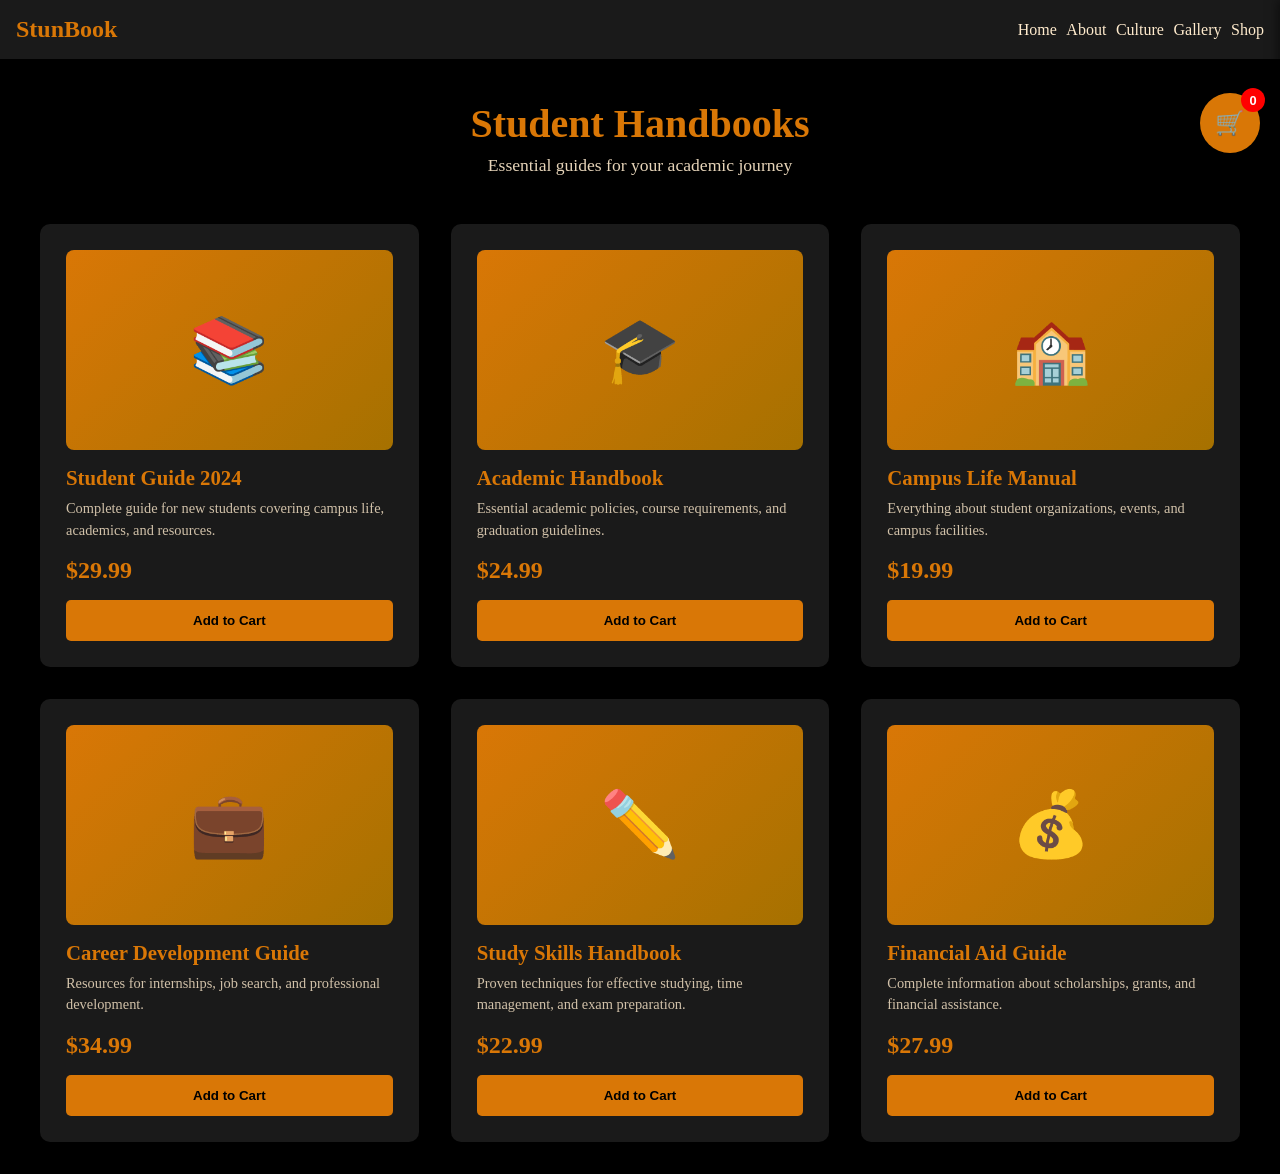
==== checkout.html @ c20317f0 "first commit" ====
<!DOCTYPE html>
<html lang="en">
<head>
    <meta charset="UTF-8">
    <meta name="viewport" content="width=device-width, initial-scale=1.0">
    <title>Checkout - Root & Rythm</title>
    <link rel="stylesheet" href="root.css">
    <link rel="stylesheet" href="checkout.css">
</head>
<body>
    <nav class="nav-bar">
        <h2 class="logo">StunBook</h2>

        <input type="checkbox" id="menu">
        <label for="menu">
           <span class="menu-icon"></span>
        </label>

        <ul class="nav-links">
            <li><a href="root.html">Home</a></li>
            <li><a href="#">About</a></li>
            <li><a href="culture.html">Culture</a></li>
            <li><a href="#">Gallery</a></li>
            <li><a href="handbooks.html">Shop</a></li>
        </ul>
    </nav>

    <section class="checkout-section">
        <div class="checkout-container">
            <h1>Checkout</h1>
            
            <div class="checkout-content">
                <div class="checkout-form-container">
                    <h2>Shipping Information</h2>
                    <form id="checkoutForm" class="checkout-form">
                        <div class="form-group">
                            <label for="fullName">Full Name *</label>
                            <input type="text" id="fullName" name="fullName" required>
                        </div>

                        <div class="form-group">
                            <label for="email">Email Address *</label>
                            <input type="email" id="email" name="email" required>
                        </div>

                        <div class="form-group">
                            <label for="phone">Phone Number *</label>
                            <input type="tel" id="phone" name="phone" required>
                        </div>

                        <div class="form-group">
                            <label for="address">Street Address *</label>
                            <input type="text" id="address" name="address" required>
                        </div>

                        <div class="form-row">
                            <div class="form-group">
                                <label for="city">City *</label>
                                <input type="text" id="city" name="city" required>
                            </div>
                            <div class="form-group">
                                <label for="zipCode">ZIP Code *</label>
                                <input type="text" id="zipCode" name="zipCode" required>
                            </div>
                        </div>

                        <div class="form-group">
                            <label for="country">Country *</label>
                            <input type="text" id="country" name="country" required>
                        </div>

                        <h2>Payment Information</h2>

                        <div class="form-group">
                            <label for="cardName">Name on Card *</label>
                            <input type="text" id="cardName" name="cardName" required>
                        </div>

                        <div class="form-group">
                            <label for="cardNumber">Card Number *</label>
                            <input type="text" id="cardNumber" name="cardNumber" placeholder="1234 5678 9012 3456" maxlength="19" required>
                        </div>

                        <div class="form-row">
                            <div class="form-group">
                                <label for="expiryDate">Expiry Date *</label>
                                <input type="text" id="expiryDate" name="expiryDate" placeholder="MM/YY" maxlength="5" required>
                            </div>
                            <div class="form-group">
                                <label for="cvv">CVV *</label>
                                <input type="text" id="cvv" name="cvv" placeholder="123" maxlength="4" required>
                            </div>
                        </div>

                        <div class="payment-methods">
                            <p>Accepted Payment Methods:</p>
                            <div class="payment-icons">
                                <span>💳</span>
                                <span>🔷</span>
                                <span>🔵</span>
                                <span>🔴</span>
                            </div>
                        </div>

                        <button type="submit" class="submit-btn">Complete Purchase</button>
                    </form>
                </div>

                <div class="order-summary">
                    <h2>Order Summary</h2>
                    <div id="orderItems" class="order-items">
                        <!-- Order items will be loaded here -->
                    </div>
                    <div class="order-totals">
                        <div class="total-row">
                            <span>Subtotal:</span>
                            <span>$<span id="subtotal">0.00</span></span>
                        </div>
                        <div class="total-row">
                            <span>Shipping:</span>
                            <span>$<span id="shipping">5.00</span></span>
                        </div>
                        <div class="total-row total-final">
                            <span>Total:</span>
                            <span>$<span id="finalTotal">0.00</span></span>
                        </div>
                    </div>
                </div>
            </div>
        </div>
    </section>

    <div id="successModal" class="modal">
        <div class="modal-content">
            <span class="close-modal" onclick="closeModal()">&times;</span>
            <div class="success-icon">✓</div>
            <h2>Order Placed Successfully!</h2>
            <p>Thank you for your purchase. Your order confirmation has been sent to your email.</p>
            <button onclick="goToShop()" class="back-to-shop-btn">Continue Shopping</button>
        </div>
    </div>

    <script src="cart.js"></script>
    <script src="checkout.js"></script>
</body>
</html>
---- root.css ----
* {
    box-sizing: border-box;
    margin: 0;
    border: 0;
}

:root {
    --bg-color: #000000;
    --primary-color: #1a1a1a;
    --secondary-color: #ffebcd;
    --necessary-color: #d97706;
    --nav-padding: 1em;
}

html, body {
    background-color: var(--bg-color);
}

.nav-bar {
    display: flex;
    justify-content: space-between;
    align-items: center;
    background-color: var(--primary-color);
    padding: var(--nav-padding);
    position: fixed;
    right: 0;
    left: 0;
    z-index: 1000;
}

input {
    display: none;
}

label {
    display: flex;
    justify-content: center;
    align-items: center;
    width: 45px;
    height: 45px;
    background: transparent;
    position: relative;
    display: none;
}

.menu-icon, 
.menu-icon::after, 
.menu-icon::before {
    position: absolute;
    background-color: var(--secondary-color);
    width: 40px;
    height: 5px;
    border-radius: 5px;
    transition: all 0.5s;
    cursor: none;
}


.menu-icon::after, 
.menu-icon::before {
    content: '';
}

.menu-icon::before {
    transform: translate(-0px, -12px);
}

.menu-icon::after {
    transform: translate(-0px, 12px);
}

.logo {
    color: var(--necessary-color);
    font-weight: 900;
    text-wrap: nowrap;
}

.nav-bar .nav-links {
    display: flex;
    justify-content: center;
    align-items: center;
    gap: .6em;
}

@media screen and (max-width: 768px) {
    label {
        display: flex;
    }

    input:checked + label .menu-icon {
        background-color: transparent;
    }

    input:checked + label .menu-icon::before {
        transform: rotate(45deg);
    }

    input:checked + label .menu-icon::after {
        transform: rotate(-45deg);
    }

    .nav-bar .nav-links {
        position: fixed;
        top: 0;
        left: 0;
        background-color: rgba(0, 0, 0, 0.2);
        height: 25%;
        min-width: 100%;
        margin-top: 4.7rem;
        display: flex;
        flex-direction: column;
        gap: 1rem;
        align-items: center;
        justify-content: center;
        opacity: 0;
        transition: all 0.5s;
        transform: translateY(0px);
    }

    input:checked ~ .nav-links {
        transform: translateY(1px);
        opacity: 1;
    }

    .hero-text h1{
        text-wrap: nowrap;
        font-size: 1.8rem;
        text-align: center;
    }

    .hero-text p {
        font-size: .9rem;
    }
}

.nav-links li {
    list-style: none;
}

.nav-links li a {
    text-decoration: none;
    color: var(--secondary-color);
    position: relative;
}

.nav-links a::after {
    content: '';
    width: 0%;
    height: 1px;
    background: var(--secondary-color);
    position: absolute;
    bottom: 0;
    left: 0;
    transform: translateX(0);
    transition: all 0.3s;
}

.nav-links a:hover::after {
    width: 100%;
    transform: translateX(1);
}



.hero {
    background-image: url('images/background.jpg');
    position: relative;
    background-repeat: no-repeat;
    background-position: center;
    background-size: cover;
    background-attachment: fixed;
    height: 100vh;
    z-index: 999;
    display: flex;
    align-items: center;
    justify-content: center;
}

.overlay {
    position: absolute;
    background-color: rgba(0, 0, 0, 0.5);
    top: 0;
    right: 0;
    bottom: 0;
    left: 0;
    backdrop-filter: blur(2px);
}

.hero-text {
    position: absolute;
    color: var(--secondary-color);
}

.hero-text h1 {
    color: var(--necessary-color);
}

.hero-text p {
    text-align: center;
}

button {
    display: block;
    background-color: var(--necessary-color);
    border-radius: 30px;
    padding: 8px;
    max-width: 100%;
    margin: 0 auto;
    margin-top: 1em;
    color: var(--bg-color);
    font-weight: 700;
}

button a {
    
    text-decoration: none;
}

button:hover {
    background-color: #a67100;
    color: var(--primary-color);
}
---- checkout.css ----
.checkout-section {
    padding: 100px 2rem 2rem;
    min-height: 100vh;
    background-color: var(--bg-color);
}

.checkout-container {
    max-width: 1200px;
    margin: 0 auto;
    color: var(--secondary-color);
}

.checkout-container h1 {
    color: var(--necessary-color);
    text-align: center;
    margin-bottom: 2rem;
    font-size: 2.5rem;
}

.checkout-content {
    display: grid;
    grid-template-columns: 2fr 1fr;
    gap: 2rem;
}

.checkout-form-container {
    background-color: var(--primary-color);
    padding: 2rem;
    border-radius: 10px;
}

.checkout-form-container h2 {
    color: var(--necessary-color);
    margin-bottom: 1.5rem;
    font-size: 1.5rem;
}

.checkout-form {
    display: flex;
    flex-direction: column;
    gap: 1.5rem;
}

.form-group {
    display: flex;
    flex-direction: column;
}

.form-group label {
    color: var(--secondary-color);
    margin-bottom: 0.5rem;
    font-weight: 500;
}

.form-group input {
    padding: 0.8rem;
    border: 2px solid rgba(255, 235, 205, 0.2);
    border-radius: 5px;
    background-color: rgba(0, 0, 0, 0.3);
    color: var(--secondary-color);
    font-size: 1rem;
    transition: border-color 0.3s;
}

.form-group input:focus {
    outline: none;
    border-color: var(--necessary-color);
}

.form-row {
    display: grid;
    grid-template-columns: 1fr 1fr;
    gap: 1rem;
}

.payment-methods {
    margin-top: 1rem;
    padding-top: 1rem;
    border-top: 1px solid rgba(255, 235, 205, 0.2);
}

.payment-methods p {
    color: var(--secondary-color);
    margin-bottom: 0.5rem;
    font-size: 0.9rem;
}

.payment-icons {
    display: flex;
    gap: 0.5rem;
    font-size: 1.5rem;
}

.submit-btn {
    padding: 1rem 2rem;
    background-color: var(--necessary-color);
    color: var(--bg-color);
    border: none;
    border-radius: 5px;
    font-weight: bold;
    font-size: 1.1rem;
    cursor: pointer;
    transition: background-color 0.3s;
    margin-top: 1rem;
}

.submit-btn:hover {
    background-color: #a67100;
}

.order-summary {
    background-color: var(--primary-color);
    padding: 2rem;
    border-radius: 10px;
    height: fit-content;
    position: sticky;
    top: 100px;
}

.order-summary h2 {
    color: var(--necessary-color);
    margin-bottom: 1.5rem;
    font-size: 1.5rem;
}

.order-items {
    margin-bottom: 1.5rem;
}

.order-item {
    display: flex;
    justify-content: space-between;
    padding: 1rem 0;
    border-bottom: 1px solid rgba(255, 235, 205, 0.2);
    color: var(--secondary-color);
}

.order-item-title {
    flex: 1;
    margin-right: 1rem;
}

.order-item-quantity {
    color: var(--necessary-color);
    margin: 0 1rem;
}

.order-item-price {
    color: var(--necessary-color);
    font-weight: bold;
}

.order-totals {
    border-top: 2px solid rgba(255, 235, 205, 0.3);
    padding-top: 1rem;
}

.total-row {
    display: flex;
    justify-content: space-between;
    margin-bottom: 0.8rem;
    color: var(--secondary-color);
}

.total-final {
    font-size: 1.3rem;
    font-weight: bold;
    color: var(--necessary-color);
    margin-top: 1rem;
    padding-top: 1rem;
    border-top: 2px solid var(--necessary-color);
}

/* Modal */
.modal {
    display: none;
    position: fixed;
    z-index: 2000;
    left: 0;
    top: 0;
    width: 100%;
    height: 100%;
    background-color: rgba(0, 0, 0, 0.8);
    align-items: center;
    justify-content: center;
}

.modal.show {
    display: flex;
}

.modal-content {
    background-color: var(--primary-color);
    padding: 3rem;
    border-radius: 10px;
    text-align: center;
    max-width: 500px;
    width: 90%;
    color: var(--secondary-color);
    position: relative;
}

.close-modal {
    position: absolute;
    top: 1rem;
    right: 1.5rem;
    font-size: 2rem;
    color: var(--secondary-color);
    cursor: pointer;
    line-height: 1;
}

.close-modal:hover {
    color: var(--necessary-color);
}

.success-icon {
    width: 80px;
    height: 80px;
    background-color: #4caf50;
    border-radius: 50%;
    display: flex;
    align-items: center;
    justify-content: center;
    font-size: 3rem;
    color: white;
    margin: 0 auto 1.5rem;
}

.modal-content h2 {
    color: var(--necessary-color);
    margin-bottom: 1rem;
}

.modal-content p {
    margin-bottom: 2rem;
    line-height: 1.6;
}

.back-to-shop-btn {
    padding: 0.8rem 2rem;
    background-color: var(--necessary-color);
    color: var(--bg-color);
    border: none;
    border-radius: 5px;
    font-weight: bold;
    cursor: pointer;
    transition: background-color 0.3s;
}

.back-to-shop-btn:hover {
    background-color: #a67100;
}

@media screen and (max-width: 968px) {
    .checkout-content {
        grid-template-columns: 1fr;
    }

    .order-summary {
        position: relative;
        top: 0;
    }

    .form-row {
        grid-template-columns: 1fr;
    }
}
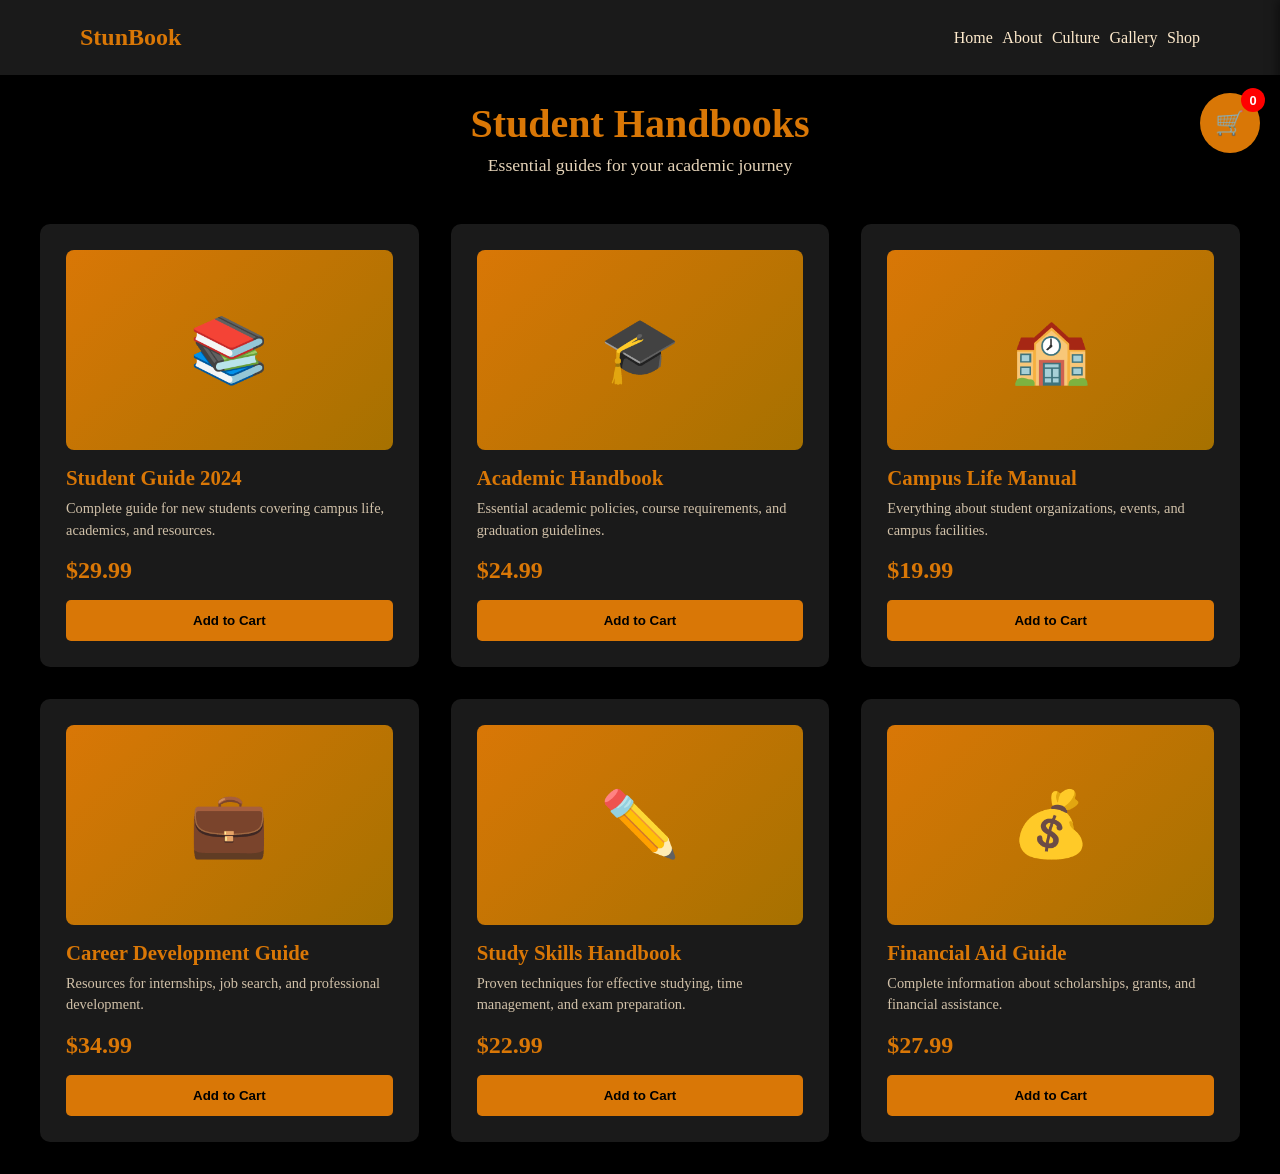
==== commit 8b6268b7: "third commit" ====
--- a/checkout.html
+++ b/checkout.html
@@ -17,7 +17,7 @@
         </label>
 
         <ul class="nav-links">
-            <li><a href="root.html">Home</a></li>
+            <li><a href="index.html">Home</a></li>
             <li><a href="#">About</a></li>
             <li><a href="culture.html">Culture</a></li>
             <li><a href="#">Gallery</a></li>
--- a/root.css
+++ b/root.css
@@ -21,7 +21,9 @@
     justify-content: space-between;
     align-items: center;
     background-color: var(--primary-color);
-    padding: var(--nav-padding);
+    padding: 1.5rem;
+    padding-left: 5rem;
+    padding-right: 5rem;
     position: fixed;
     right: 0;
     left: 0;
